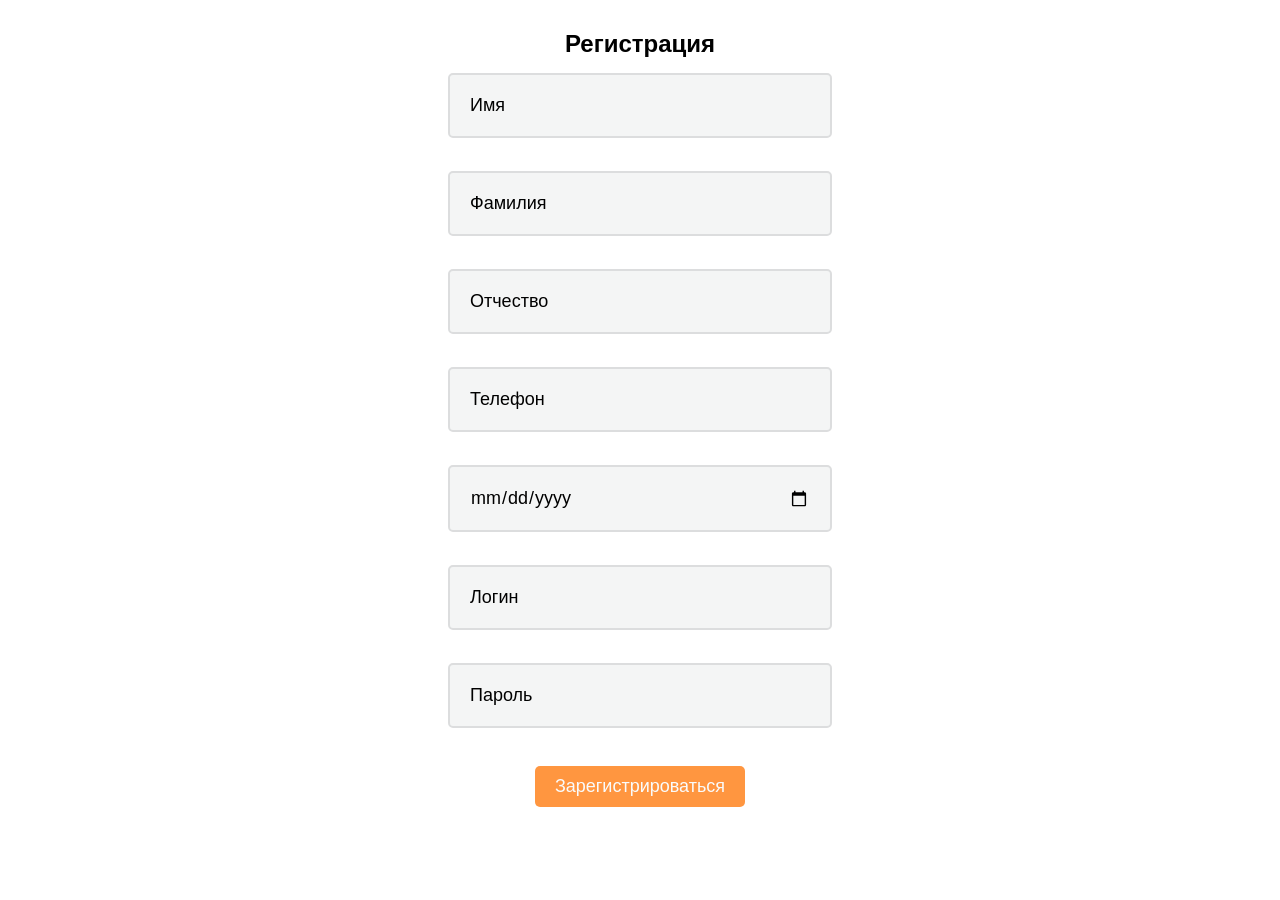
==== templates/register.html @ 654ca84c "first commit" ====
<!DOCTYPE html>
<html lang="en">
  <head>
    <meta charset="UTF-8" />
    <meta name="viewport" content="width=device-width, initial-scale=1.0" />
    <title>Регистрация</title>
    <link rel="stylesheet" href="/static/styles.css" />
    <script src="https://code.jquery.com/jquery-3.6.0.min.js"></script>
    <script src="/static/register.js"></script>
  </head>
  <body>
    <section class="vertical-center-container horizontal-center-container">
      <form class="form" action="/register" method="post">
        <label class="h2 form-title">Регистрация</label>
        <input
          class="form-input h3"
          type="text"
          id="firstName"
          name="firstName"
          placeholder="Имя"
          required
        /><br />
        <input
          class="form-input h3"
          type="text"
          id="lastName"
          name="lastName"
          placeholder="Фамилия"
          required
        /><br />
        <input
          class="form-input h3"
          type="text"
          id="patronymic"
          name="patronymic"
          placeholder="Отчество"
        /><br />
        <input
          class="form-input h3"
          type="text"
          id="phone"
          name="phone"
          placeholder="Телефон"
          required
        /><br />
        <input
          class="form-input h3"
          type="date"
          id="dateBirth"
          name="dateBirth"
          placeholder="Дата рождения"
          required
        /><br />
        <input
          class="form-input h3"
          type="text"
          id="username"
          name="username"
          placeholder="Логин"
          required
        /><br />
        <input
          class="form-input h3"
          type="password"
          id="password"
          name="password"
          placeholder="Пароль"
          required
        /><br />
        <button class="button submit-button h3" type="submit">
          Зарегистрироваться
        </button>
      </form>
    </section>
  </body>
</html>
---- static/styles.css ----
html {
  scroll-behavior: smooth;
  overflow-x: hidden;
}

html,
body {
  display: flex;
  flex-direction: column;
}

html,
body,
p {
  margin: 0;
  padding: 0;
}

body {
  min-height: 100vh;
}

main {
  flex: 1;
}

.h1 {
  text-transform: uppercase;
  font-family: "Rubik", sans-serif;
  font-weight: 600;
  font-size: 60px;
}

.h2 {
  text-transform: initial;
  font-family: "Rubik", sans-serif;
  font-weight: 100;
  font-size: 20px;
}

.h3 {
  text-transform: initial;
  font-family: "Rubik", sans-serif;
  font-weight: 100;
  font-size: 18px;
}

.h4 {
  text-transform: initial;
  font-family: "Rubik", sans-serif;
  font-weight: 100;
  font-size: 16px;
}

.wh {
  color: #fafbfb;
}

header {
  margin: 0;
  padding: 20px;
  background-color: #4709c3;
  width: 100%;
  position: sticky;
  display: flex;
  justify-content: center;
  top: 0;
  z-index: 100;
}

.logo {
  display: flex;
  font-family: "Montserrat", sans-serif;
  font-weight: 100;
  text-transform: uppercase;
  margin-right: 50px;
  font-size: 28px;
  color: #fafbfb;
  align-items: center;
}

nav ul {
  list-style: none;
  padding-left: 0;
  display: flex;
  justify-content: center;
}

nav a {
  text-decoration: none;
  color: #fff;
  display: flex;
  justify-content: center;
}

nav a:hover {
  color: #ff9640;
}

nav li {
  display: inline;
  font-family: "Montserrat", sans-serif;
  font-weight: 100;
  text-transform: uppercase;
  margin: 0 30px 0 0;
  font-size: 16px;
  display: flex;
  justify-content: center;
  align-items: center;
}

.active {
  color: #ff9640;
}

.back-header {
  position: relative;
  overflow: hidden;
}

.img-back {
  width: 100%;
  height: 50%;
  position: relative;
  object-fit: contain;
}

.toggle-menu-button {
  position: absolute;
  top: 20px;
  right: 50px;
  z-index: 1000;
  background-color: transparent;
  border: none;
  cursor: pointer;
  font-size: 24px;
  color: white;
  display: none;
}

.swiper-button-prev,
.swiper-button-next {
  background-color: rgba(255, 255, 255, 0);
  border: none;
  --swiper-theme-color: #fdad00;
}

.swiper-slide {
  text-align: center;
  font-size: 18px;
}

.swiper-text-container {
  position: absolute;
  top: 50%;
  left: 50%;
  transform: translate(-50%, -50%);
  text-align: center;
  z-index: 2;
}

.light-text {
  color: #ff9640;
}

.button {
  background-color: #f9fafa;
  width: fit-content;
  height: fit-content;
  padding: 10px 20px;
  max-width: 100%;
  border-radius: 5px;
  border-style: none;
  color: #000;
}

.button:hover {
  color: #4409b9;
  scale: 1.05;
  box-shadow: 0 0 10px rgba(0, 0, 0, 0.2);
}

.submit-button {
  margin: 0 auto;
  margin-top: 20px;
  background-color: #ff9640;
  color: #fafbfb;
}

.submit-button:hover {
  color: #fafbfb;
}

.horizontal-center-container {
  display: flex;
  justify-content: center;
  text-align: center;
}

.vertical-center-container {
  display: flex;
  justify-content: center;
  align-items: center;
  min-height: 80vh;
}

.form {
  display: flex;
  flex-direction: column;
  width: fit-content;
  min-width: 30%;
  max-width: 80%;
  padding: 30px;
  border-radius: 5px;
  height: 100%;
}

.form-title {
  font-size: 24px;
  font-weight: 550;
}

.form-input {
  width: 100%;
  border-radius: 5px;
  border: 2px solid #dcddde;
  margin-top: 15px;
  background: #f4f5f5;
  padding: 20px;
  box-sizing: border-box;
  outline: none;
  transition: all 0.3s ease;
}

.form-input::placeholder {
  color: #000;
}

.form-input:focus {
  border-color: #ff9640;
  background-color: #fff;
}

.search-input {
  width: fit-content;
  border-radius: 6px;
  border: 2px solid #dcddde;
  background: url(assets/loupe-search.svg) no-repeat 10px center;
  background-size: auto 45%;
  padding-left: 50px;
  box-sizing: border-box;
  color: #fff;
}

.search-input::placeholder {
  color: #fff;
}

.modal {
  display: none;
  position: fixed;
  z-index: 9999;
  left: 0;
  top: 0;
  width: 100%;
  height: 100%;
  background-color: rgba(0, 0, 0, 0.4);
}

.modal-content {
  background-color: #fefefe;
  margin: 15% auto;
  padding: 20px;
  border: 1px solid #888;
  width: 80%;
  max-width: 400px;
}

.close {
  color: #aaa;
  float: right;
  font-size: 28px;
  font-weight: bold;
  cursor: pointer;
}

.close:hover,
.close:focus {
  color: black;
  text-decoration: none;
  cursor: pointer;
}

.card {
  border: 1px solid #ccc;
  border-radius: 8px;
  padding: 16px;
  margin: 16px;
  box-shadow: 0 2px 4px rgba(0, 0, 0, 0.1);
  transition: transform 0.2s;
}
.card:hover {
  transform: translateY(-5px);
}

.no-link-style {
  text-decoration: none;
  color: inherit;
}

.button-container {
  display: flex;
  justify-content: space-between;
  width: 100%;
}

.button-container button {
  flex: 1;
  margin: 0 10px;
}

.button-container button:first-child {
  margin-left: 0;
}

.button-container button:last-child {
  margin-right: 0;
}

.logout-button {
  background: none;
  border: none;
  cursor: pointer;
}

.logout-button svg {
  width: 48px;
  height: 48px;
}

.logout-button:hover svg path {
  fill: #ff9640;
}

.promotions-section {
  padding-top: 100px;
  padding-bottom: 60px;
  background-color: #f6f7f7;
  display: flex;
  flex-direction: column;
  justify-content: center;
  align-items: center;
}

.promotions-carousel {
  display: flex;
  padding-top: 40px;
  overflow: hidden;
  width: 80%;
  max-width: 1200px;
  position: relative;
}

.promotion-card {
  min-width: 100%;
  transition: transform 0.5s ease-in-out;
  background-color: #fff;
  display: flex;
  flex-direction: column;
  border-radius: 5px;
  box-sizing: border-box;
}

.promotion-card img {
  border-radius: 5px 5px 0 0;
}

.promotion-card-text {
  padding: 30px;
  display: flex;
  flex-direction: column;
  gap: 10px;
  flex-grow: 1;
}

.promotion-price-request {
  display: flex;
  justify-content: space-between;
  margin-top: auto;
}

.promotion-request {
  display: flex;
  color: #0074d9;
  gap: 10px;
  align-items: center;
  flex-wrap: nowrap;
}

.promotion-price {
  display: flex;
  gap: 10px;
}

.old-price {
  text-decoration: line-through;
  color: #888;
  margin-right: 10px;
}

.promotion-card:hover .promotion-request {
  transition: all 0.3s ease-out;
  gap: 0;
}

.carousel-indicator {
  display: flex;
  justify-content: center;
  gap: 10px;
  margin-top: 20px;
}

.carousel-indicator div {
  width: 10px;
  height: 10px;
  background-color: #ccc;
  border-radius: 50%;
  cursor: pointer;
}

.carousel-indicator .active {
  background-color: #4709c3;
}

.team-section {
  padding-top: 100px;
  padding-bottom: 60px;
  display: flex;
  flex-direction: column;
  align-items: center;
}

.team-block {
  display: flex;
  flex-wrap: wrap;
  padding-top: 40px;
  gap: 20px;
  justify-content: center;
  flex-wrap: wrap;
  max-width: 80%;
  margin-bottom: 60px;
}

.team-card {
  background-color: #feffff;
  border-radius: 10px;
  box-shadow: 0px 4px 8px rgba(0, 0, 0, 0.1);
  text-align: center;
  width: calc(33% - 40px);
  box-sizing: border-box;
  transition: transform 0.3s ease-out;
  overflow: hidden;
  position: relative;
}

.team-card:hover {
  transform: scale(1.05);
}

.team-card-image {
  position: relative;
}

.team-card img {
  border-radius: 10px 10px 0 0;
  width: 100%;
  height: auto;
  display: block;
}

.social-icons {
  position: absolute;
  top: 10px;
  right: 10px;
  display: flex;
  gap: 5px;
}

.social-icons a {
  color: #fff;
  text-decoration: none;
}

.social-icons img {
  width: 20px;
  height: 20px;
  transition: transform 0.3s ease-out;
}

.social-icons img:hover {
  transform: scale(1.2);
}

.team-card-text {
  padding: 20px;
  display: flex;
  flex-direction: column;
  gap: 10px;
  background-color: #fff;
  border-radius: 0 0 10px 10px;
  flex-grow: 1;
}

.team-role {
  color: #666;
}

.team-bio {
  color: #777;
}

.team-quote {
  font-style: italic;
  color: #555;
  border-left: 4px solid #4709c3;
  padding-left: 10px;
  margin-top: auto;
}

.faq-section {
  padding-top: 100px;
  padding-bottom: 60px;
  background-color: #f6f7f7;
  display: flex;
  flex-direction: column;
  align-items: center;
  justify-content: center;
}

.faq-block {
  display: flex;
  padding-top: 40px;
  flex-direction: column;
  gap: 20px;
  max-width: 80%;
  margin-bottom: 60px;
}

.faq-item {
  background-color: #feffff;
  border-radius: 10px;
  box-shadow: 0px 2px 4px rgba(0, 0, 0, 0.1);
  overflow: hidden;
  transition: height 0.3s ease-out, border-radius 0.3s ease-out;
}

.faq-question {
  font-size: 18px;
  color: #333;
  margin: 0;
  cursor: pointer;
  display: flex;
  justify-content: space-between;
  align-items: center;
  padding: 20px;
}

.faq-question::after {
  content: "+";
  font-size: 24px;
  color: #4709c3;
  transition: transform 0.3s ease-out;
}

.faq-item.open .faq-question::after {
  content: "-";
  transform: rotate(180deg);
}

.faq-answer {
  max-height: 0;
  overflow: hidden;
  transition: max-height 0.3s ease-out, padding 0.3s ease-out;
  padding: 0 20px;
  background-color: #f9f9f9;
}

.faq-item.open .faq-answer {
  padding: 20px;
  max-height: 100px;
  border-top: 1px solid #ddd;
}

.site-footer {
  background-color: #333;
  color: #fff;
  text-align: center;
  padding: 20px 0;
  width: 100%;
}

@media (max-width: 1200px) {
  nav li {
    font-size: 14px;
  }

  .team-card {
    width: calc(50% - 40px);
  }
}

@media (max-width: 992px) {
  nav li {
    font-size: 12px;
  }

  .team-card {
    width: calc(100% - 40px);
  }
}

@media (max-width: 768px) {
  nav ul {
    list-style: none;
    display: none;
    flex-direction: column;
    margin-top: 20px;
    align-items: flex-start;
  }

  nav li {
    font-family: "Montserrat", sans-serif;
    font-weight: 100;
    text-transform: uppercase;
    margin: 5px 0;
    font-size: 14px;
  }

  .toggle-menu-button {
    display: flex;
  }

  header {
    flex-direction: column;
    align-items: flex-start;
    position: none;
  }

  .h1 {
    font-size: 40px;
  }
  .h2 {
    font-size: 18px;
  }

  .h3 {
    font-size: 16px;
  }

  .h4 {
    font-size: 14px;
  }
}

@media (max-width: 480px) {
  .h1 {
    font-size: 32px;
  }

  .h2 {
    font-size: 14px;
  }

  .h3 {
    font-size: 12px;
  }
  .h4 {
    font-size: 10px;
  }
}
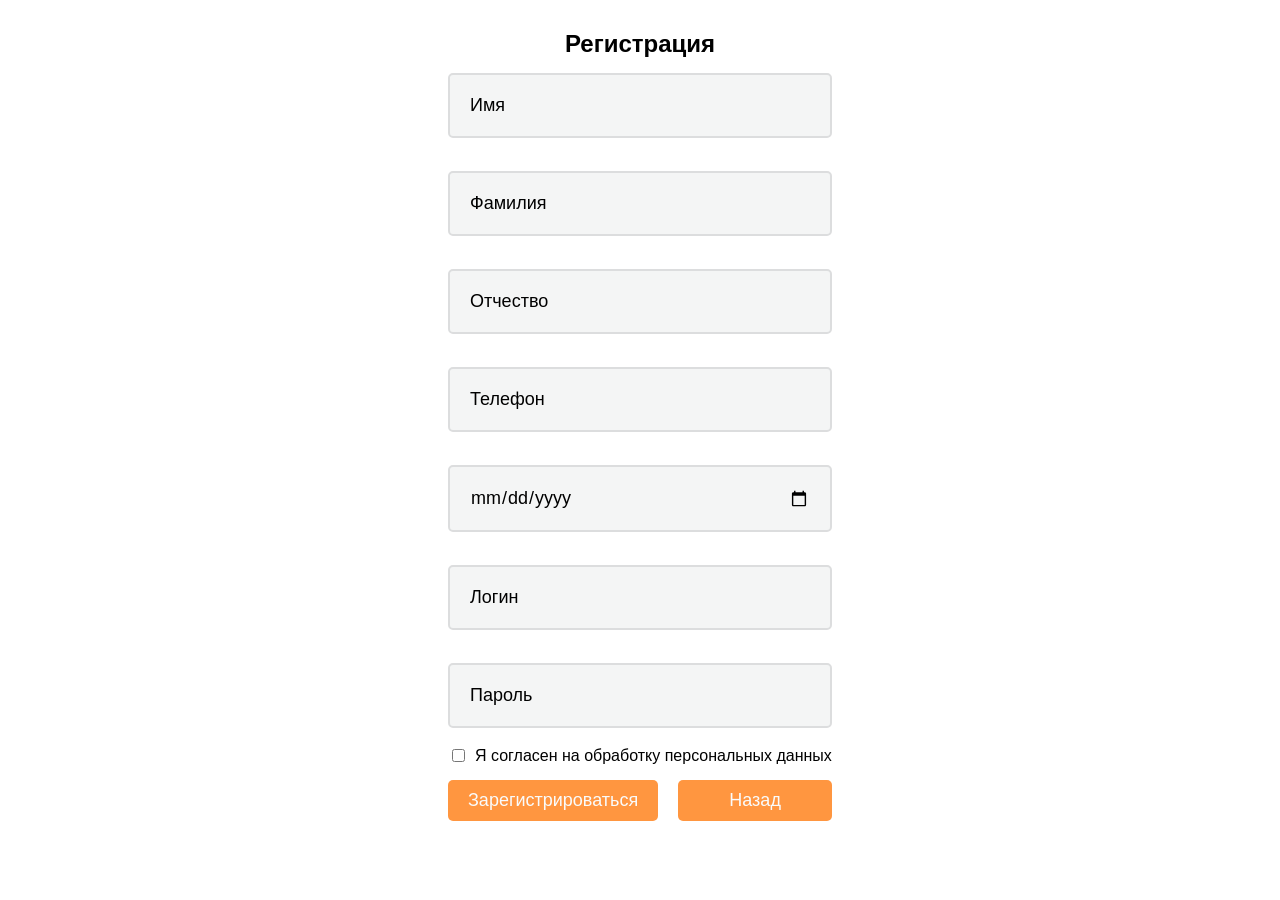
==== commit b0609035: "some fix" ====
--- a/templates/register.html
+++ b/templates/register.html
@@ -67,9 +67,32 @@
           placeholder="Пароль"
           required
         /><br />
-        <button class="button submit-button h3" type="submit">
-          Зарегистрироваться
-        </button>
+
+        <div class="form-checkbox">
+          <input
+            type="checkbox"
+            id="privacyPolicy"
+            name="privacyPolicy"
+            required
+          />
+          <label for="privacyPolicy" class="h4"
+            >Я согласен на обработку персональных данных</label
+          >
+        </div>
+
+        <div class="button-container">
+          <button class="button submit-button h3" type="submit">
+            Зарегистрироваться
+          </button>
+          <button class="button submit-button h3">
+            <a
+              href="{{ url_for('index') }}"
+              class="no-link-style"
+              style="display: block; width: 100%; height: 100%"
+              >Назад</a
+            >
+          </button>
+        </div>
       </form>
     </section>
   </body>
--- a/static/styles.css
+++ b/static/styles.css
@@ -274,6 +274,7 @@
   border: 1px solid #888;
   width: 80%;
   max-width: 400px;
+  transform: translateY(-25%);
 }
 
 .close {
@@ -461,6 +462,8 @@
   transition: transform 0.3s ease-out;
   overflow: hidden;
   position: relative;
+  display: flex;
+  flex-direction: column;
 }
 
 .team-card:hover {
@@ -469,6 +472,7 @@
 
 .team-card-image {
   position: relative;
+  flex: 1;
 }
 
 .team-card img {
@@ -589,6 +593,16 @@
   padding: 20px;
   max-height: 100px;
   border-top: 1px solid #ddd;
+}
+
+.form-checkbox {
+  display: flex;
+  align-items: center;
+  margin-bottom: 15px;
+}
+
+.form-checkbox input[type="checkbox"] {
+  margin-right: 10px;
 }
 
 .site-footer {
